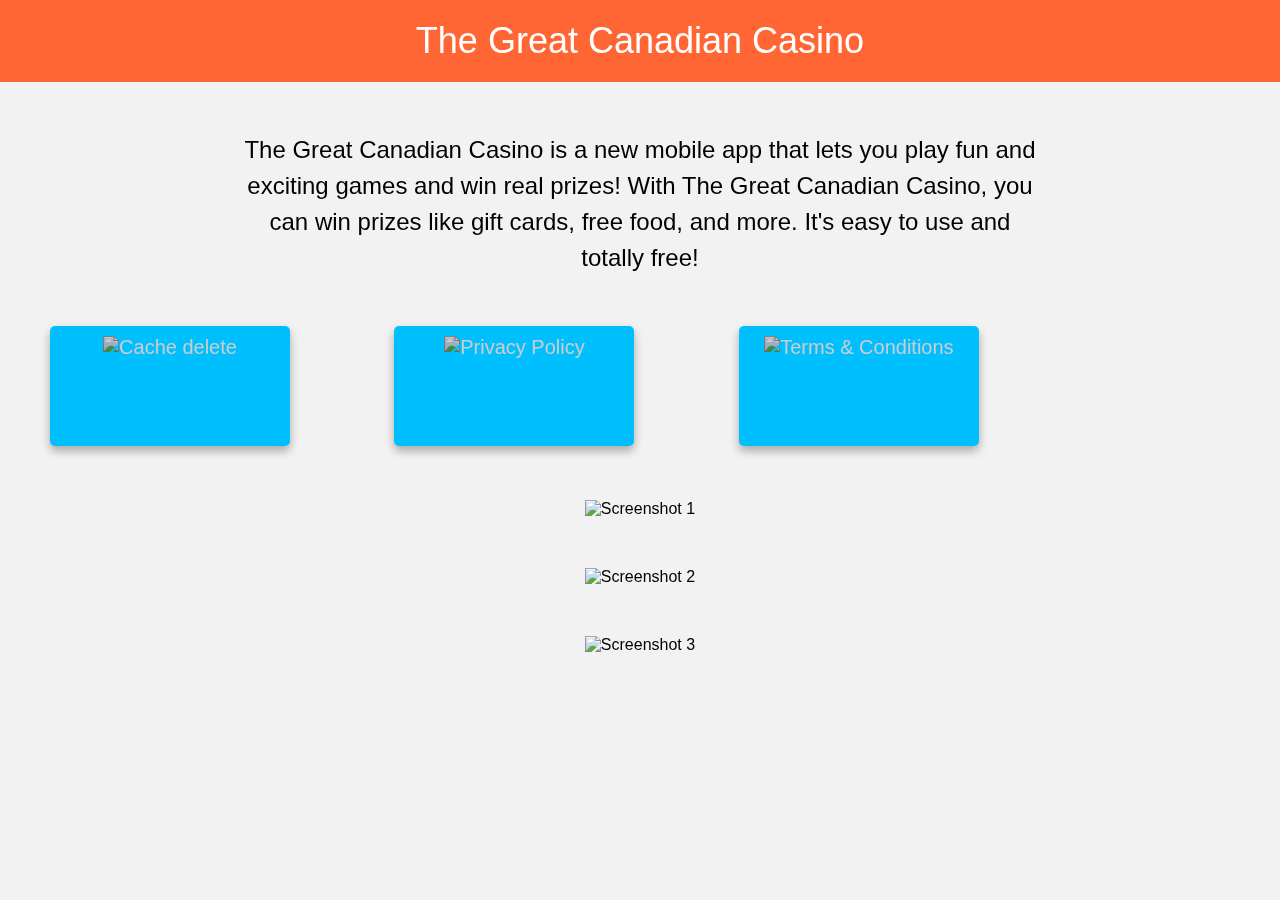
==== index.html @ e80be225 "Add files via upload" ====
<!DOCTYPE html>
<html>
  <head>
    <title>The Great Canadian Casino</title>
    <meta charset="UTF-8">
    <style>
      body {
        background-color: #f2f2f2;
        font-family: Arial, sans-serif;
        margin: 0;
        padding: 0;
      }
      
      #header {
        background-color: #ff6633;
        color: #fff;
        text-align: center;
        padding: 20px;
        font-size: 36px;
      }
      
      #description {
        max-width: 800px;
        margin: 50px auto;
        text-align: center;
        font-size: 24px;
        line-height: 1.5;
      }
      
      .button {
        display: inline-block;
        background-color: #00bfff;
        color: #fff;
        padding: 10px 20px;
        border: none;
        border-radius: 5px;
        font-size: 20px;
        text-align: center;
        margin: 20px;
        text-decoration: none;
        box-shadow: 0px 5px 10px rgba(0, 0, 0, 0.3);
        transition: transform 0.3s ease-in-out, box-shadow 0.3s ease-in-out;
      }
      
      .button:hover {
        transform: translateY(-5px);
        box-shadow: 0px 8px 15px rgba(0, 0, 0, 0.3);
      }
      
      .button img {
        max-width: 100%;
        height: auto;
        filter: brightness(0.8);
        transition: filter 0.3s ease-in-out;
      }
      
      .button:hover img {
        filter: brightness(1);
      }
      
      .button1 {
        background-image: url("button1.png");
        background-size: cover;
        background-position: center;
        width: 200px;
        height: 100px;
        position: relative;
        overflow: hidden;
        margin: 0 50px;
      }
      
      .button2 {
        background-image: url("button2.png");
        background-size: cover;
        background-position: center;
        width: 200px;
        height: 100px;
        position: relative;
        overflow: hidden;
        margin: 0 50px;
      }
      
      .button3 {
        background-image: url("button3.png");
        background-size: cover;
        background-position: center;
        width: 200px;
        height: 100px;
        position: relative;
        overflow: hidden;
        margin: 0 50px;
      }
      
      .wave {
        position: absolute;
        top: 100%;
        left: 0;
        width: 100%;
        height: 100%;
        background: url("wave.svg") repeat-x;
        animation: wave 10s cubic-bezier(0.36, 0.45, 0.63, 0.53) infinite;
        transform: translate3d(0, -25px, 0);
        z-index: -1;
      }
      
      @keyframes wave {
    0% {
      transform: translate3d(0, -25px, 0);
    }
    100% {
      transform: translate3d(0, 0, 0);
    }
  }
  
  .screenshot {
    max-width: 600px;
    margin: 50px auto;
    text-align: center;
    position: relative;
  }
  
  .screenshot img {
    max-width: 100%;
    height: auto;
  }
  
  .screenshot:before {
    content: "";
    position: absolute;
    top: 0;
    left: 0;
    width: 100%;
    height: 100%;
    background: rgba(0, 0, 0, 0.5);
    opacity: 0;
    transition: opacity 0.3s ease-in-out;
  }
  
  .screenshot:hover:before {
    opacity: 1;
  }
  
  .screenshot:after {
    content: "";
    position: absolute;
    top: 0;
    left: 0;
    width: 100%;
    height: 100%;
    background: url("bouncing-ball.gif") no-repeat center center;
    opacity: 0;
    transition: opacity 0.3s ease-in-out;
  }
  
  .screenshot:hover:after {
    opacity: 1;
  }
  
  @media (max-width: 768px) {
    #description {
      font-size: 20px;
    }
    
    .button1, .button2, .button3 {
      width: 150px;
      height: 75px;
      margin: 0 30px;
    }
  }
</style>
  </head>
  <body>
    <header id="header">
      The Great Canadian Casino
    </header>
    <div id="description">
      <p>The Great Canadian Casino is a new mobile app that lets you play fun and exciting games and win real prizes! With The Great Canadian Casino, you can win prizes like gift cards, free food, and more. It's easy to use and totally free!</p>
    </div>
    <div>
      <a href="pv.html" class="button button1">
        <div class="wave"></div>
        <img src="button1.png" alt="Cache delete">
      </a>
      <a href="kv.html" class="button button2">
        <div class="wave"></div>
        <img src="button2.png" alt="Privacy Policy">
      </a>
      <a href="ev.html" class="button button3">
        <div class="wave"></div>
        <img src="button3.png" alt="
Terms & Conditions">
      </a>
    </div>
    <div class="screenshot">
      <img src="screenshot1.png" alt="Screenshot 1">
    </div>
    <div class="screenshot">
      <img src="screenshot2.png" alt="Screenshot 2">
    </div>
    <div class="screenshot">
      <img src="screenshot3.png" alt="Screenshot 3">
    </div>
  </body>
</html>
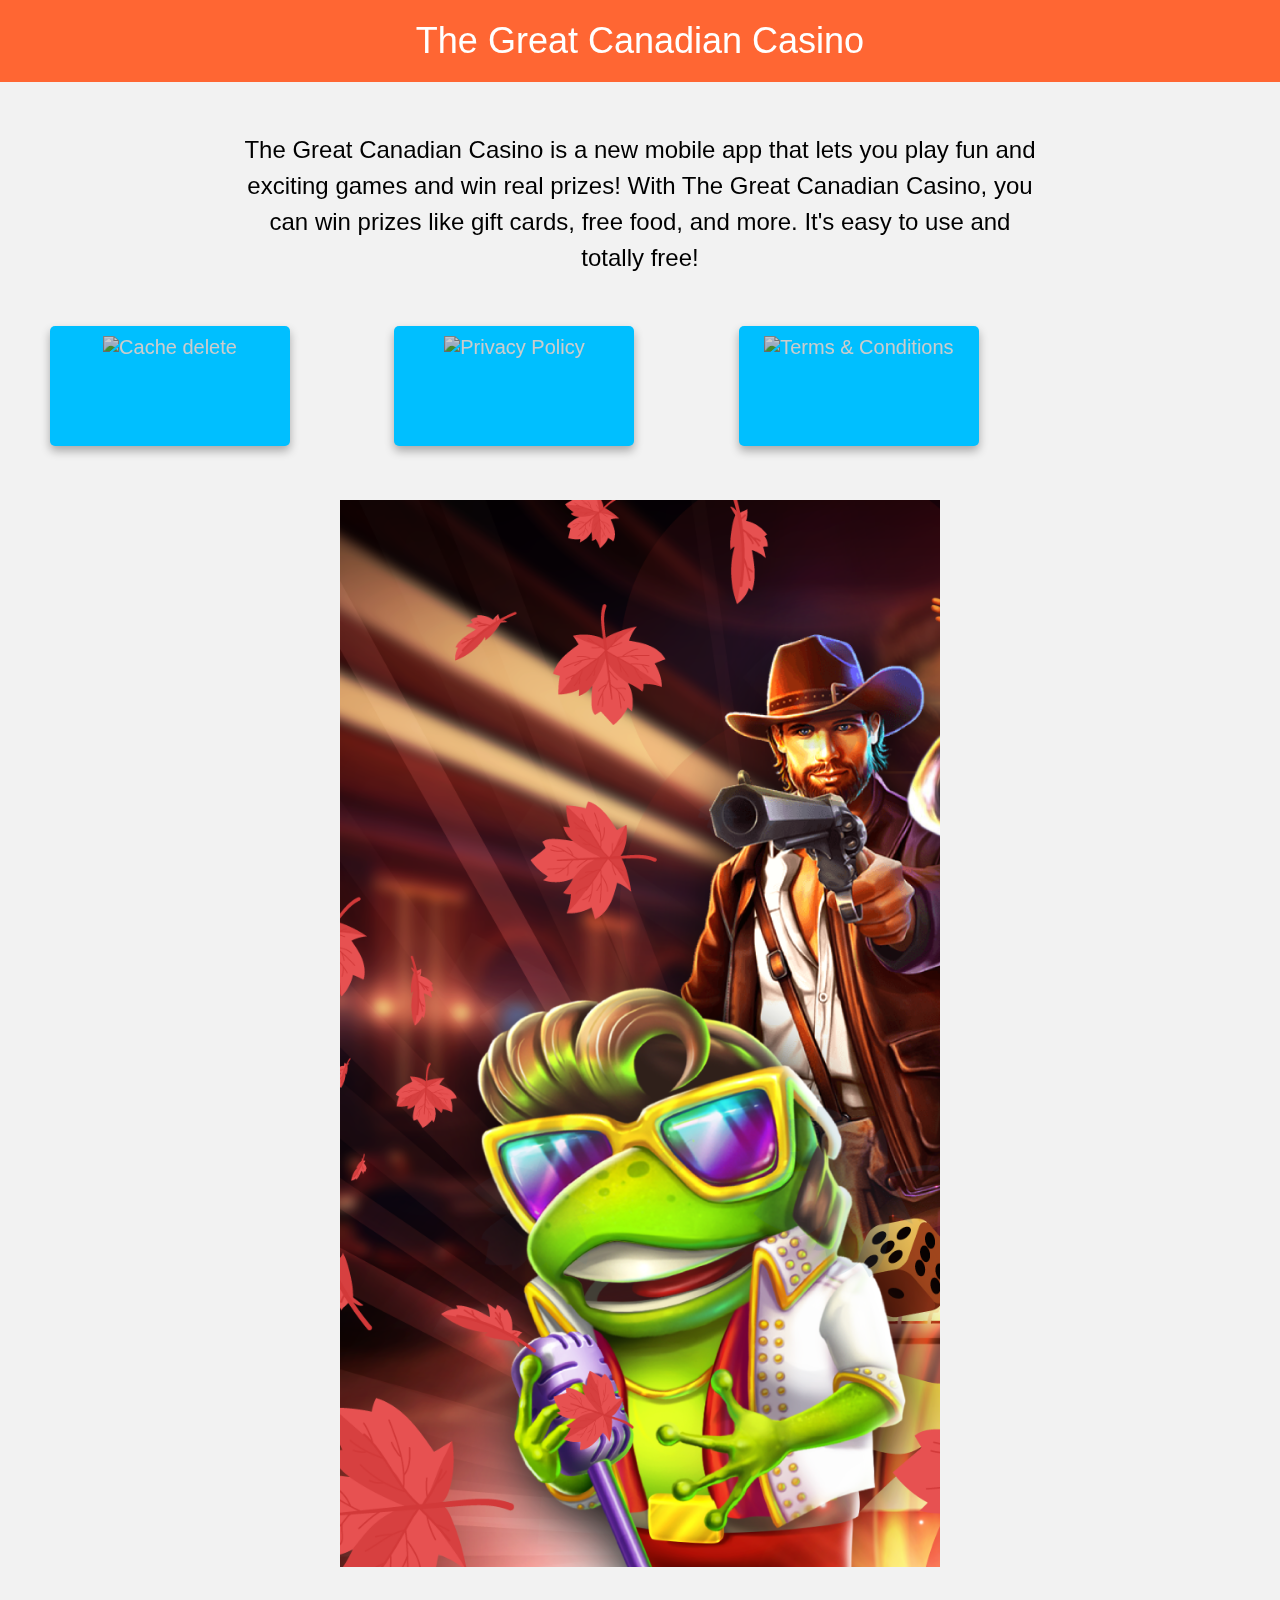
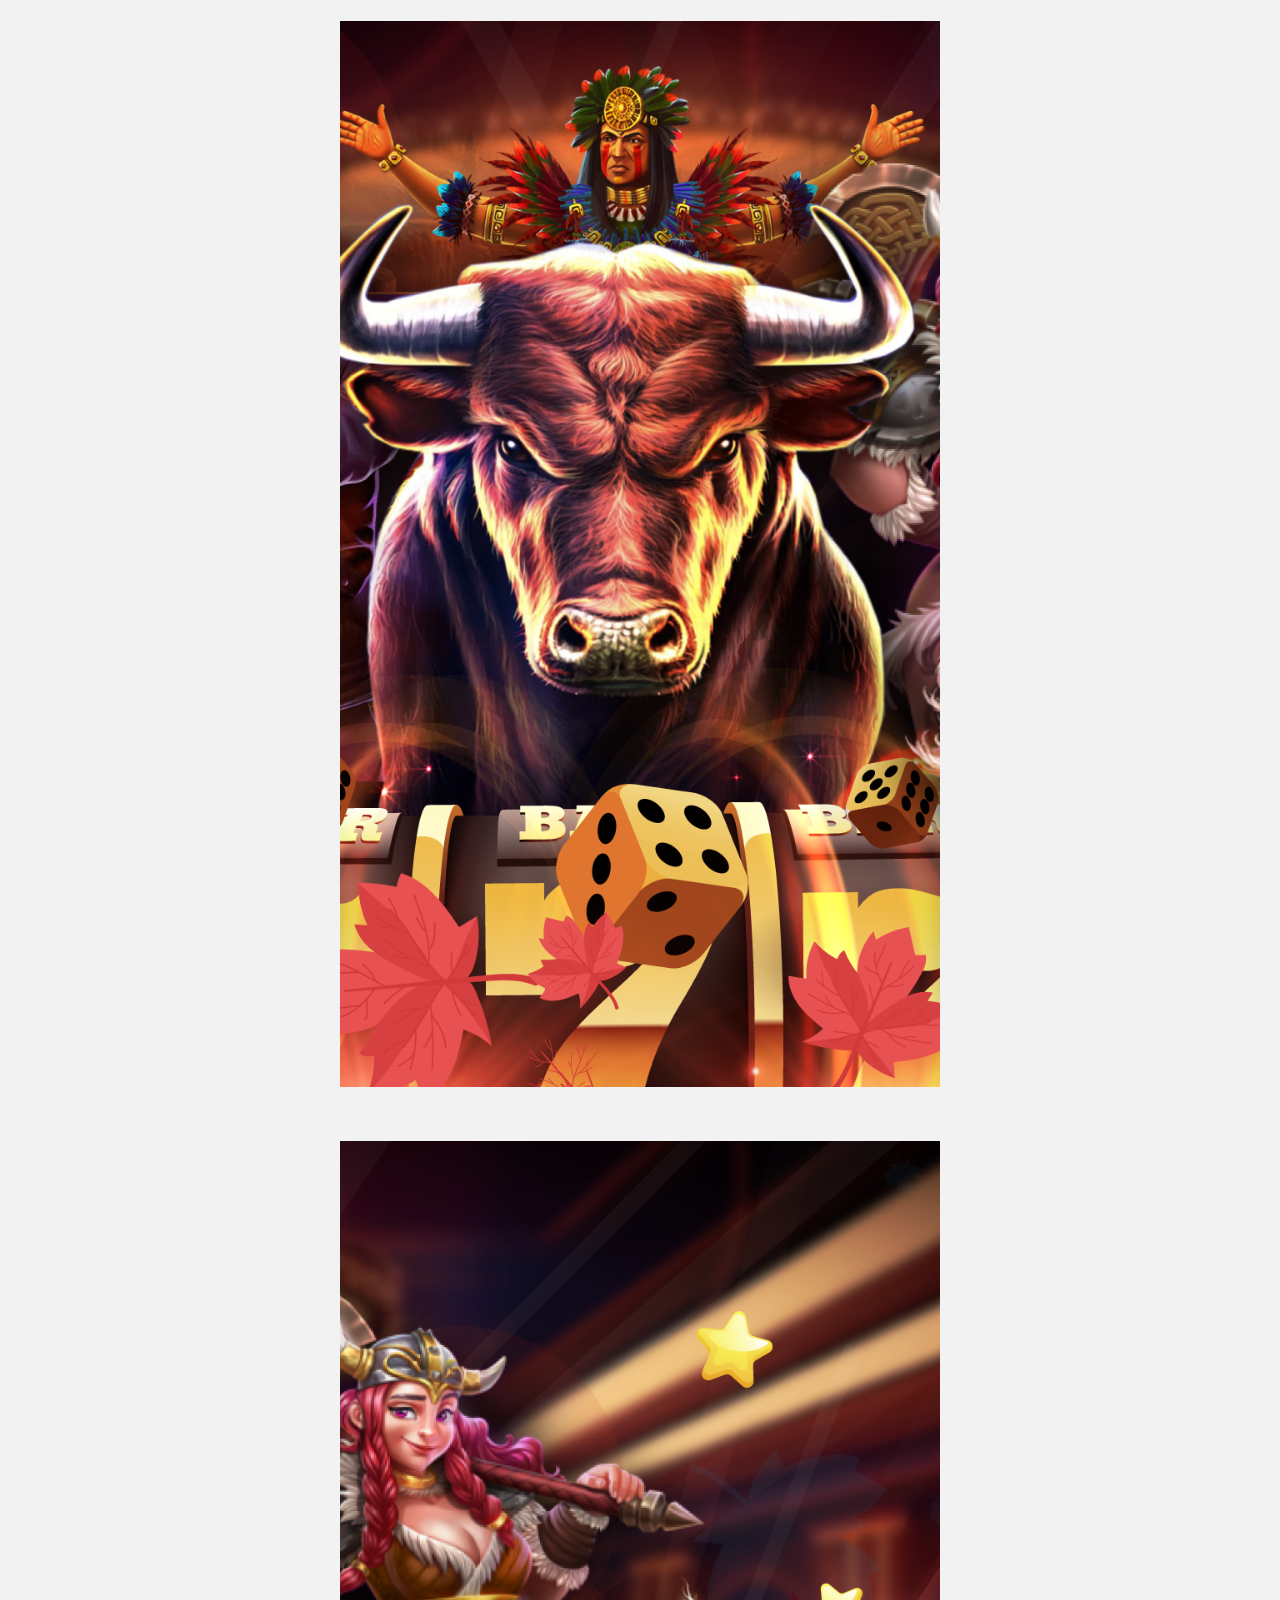
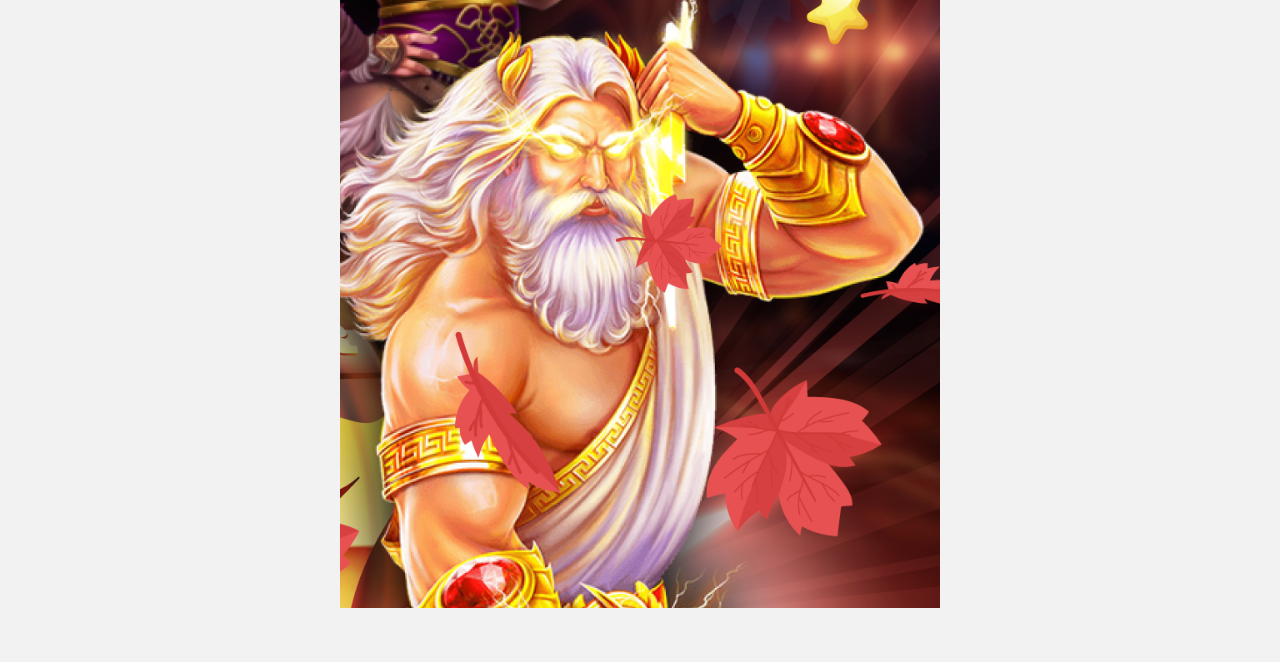
==== commit 0f5507d4: "Add files via upload" ====
--- a/index.html
+++ b/index.html
@@ -192,13 +192,13 @@
       </a>
     </div>
     <div class="screenshot">
-      <img src="screenshot1.png" alt="Screenshot 1">
+      <img src="2.png" alt="Screenshot 1">
     </div>
     <div class="screenshot">
-      <img src="screenshot2.png" alt="Screenshot 2">
+      <img src="3.png" alt="Screenshot 2">
     </div>
     <div class="screenshot">
-      <img src="screenshot3.png" alt="Screenshot 3">
+      <img src="4.png" alt="Screenshot 3">
     </div>
   </body>
 </html>
